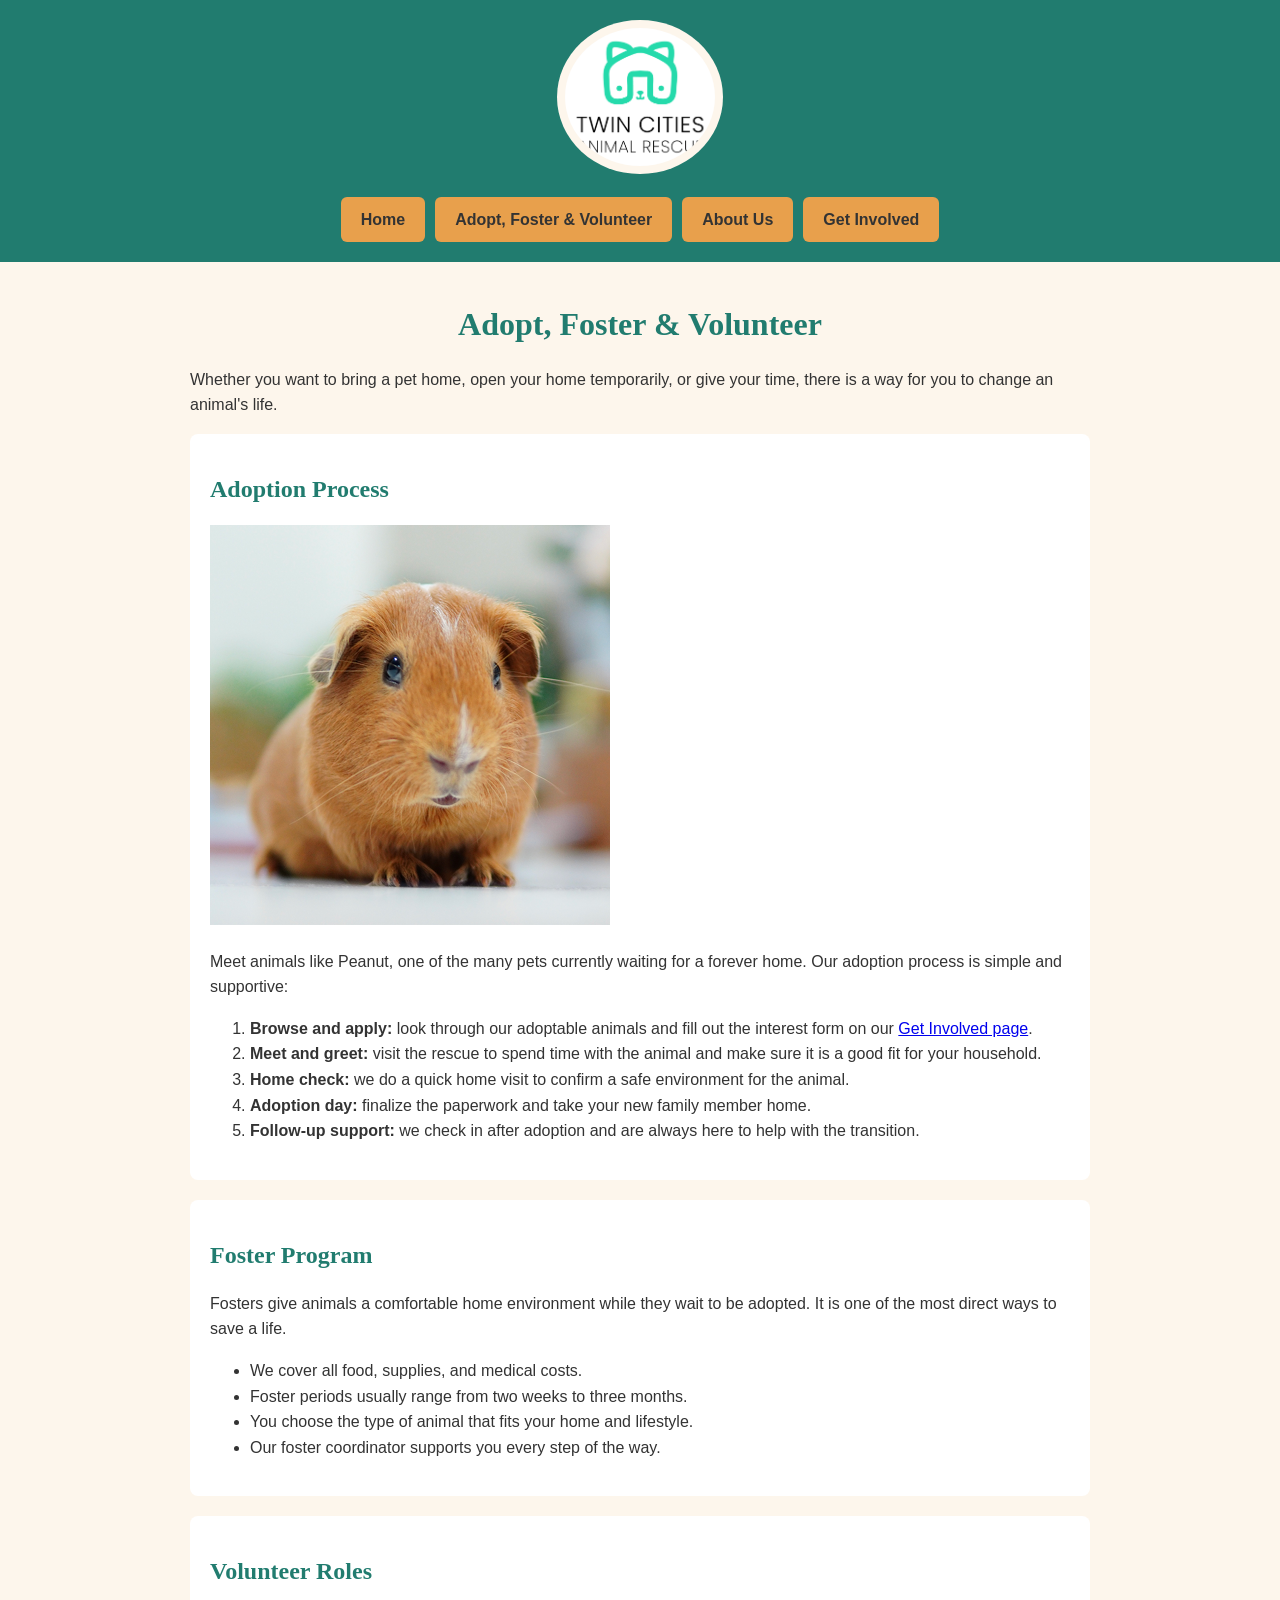
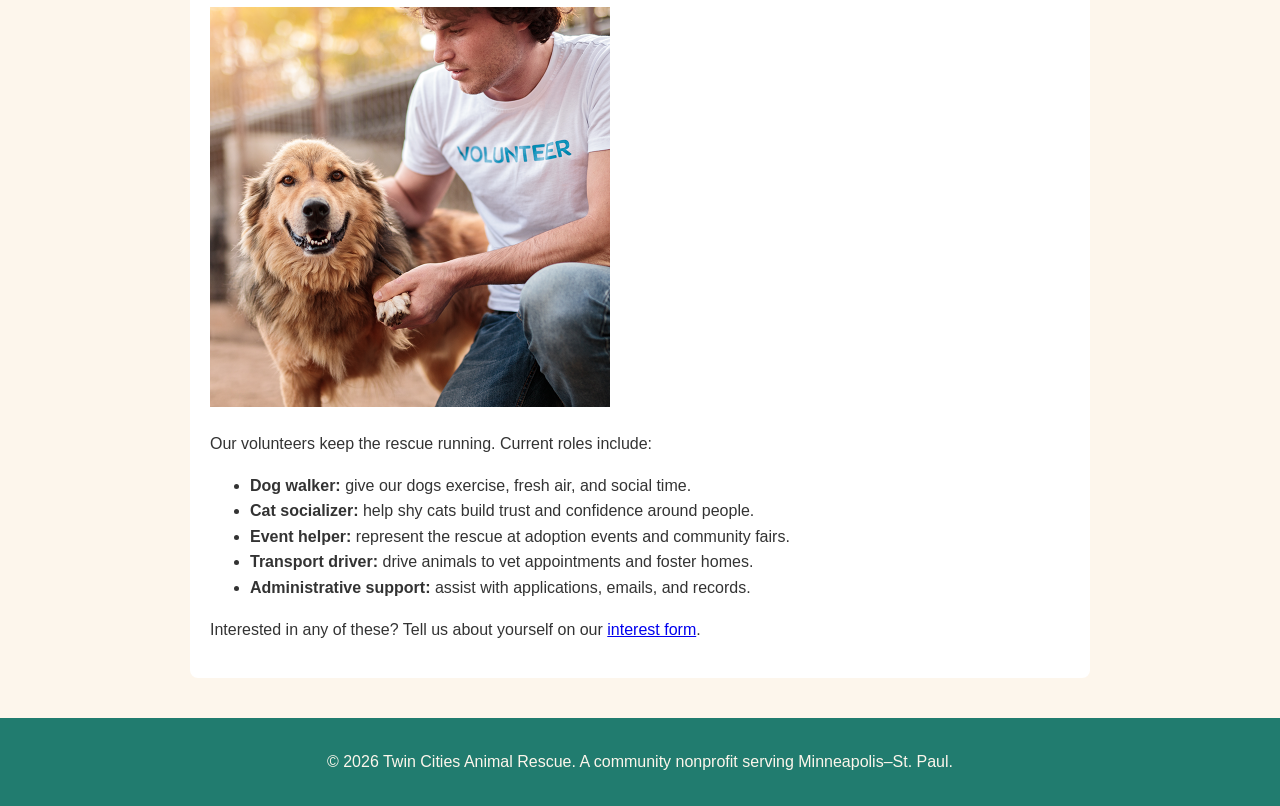
==== services.html @ 9c9a242e "Add styled website files" ====
<!DOCTYPE html>
<html lang="en">
<head>
  <meta charset="UTF-8">
  <meta name="viewport" content="width=device-width, initial-scale=1.0">
  <title>Adopt, Foster &amp; Volunteer | Twin Cities Animal Rescue</title>
  <link rel="stylesheet" href="styles.css">
</head>
<body>

  <header>
    <img src="rescue-logo_c.png" alt="Twin Cities Animal Rescue logo" width="150">
    <nav>
      <ul>
        <li><a href="index.html">Home</a></li>
        <li><a href="services.html">Adopt, Foster &amp; Volunteer</a></li>
        <li><a href="about.html">About Us</a></li>
        <li><a href="contact.html">Get Involved</a></li>
      </ul>
    </nav>
  </header>

  <main>
    <h1>Adopt, Foster &amp; Volunteer</h1>
    <p>Whether you want to bring a pet home, open your home temporarily, or give your time, there is a way for you to change an animal's life.</p>

    <section>
      <h2>Adoption Process</h2>
      <img src="rescue-pet_c.png" alt="Peanut, an adoptable orange guinea pig with a white stripe on her forehead, looking at the camera" width="400">
      <p>Meet animals like Peanut, one of the many pets currently waiting for a forever home. Our adoption process is simple and supportive:</p>
      <ol>
        <li><strong>Browse and apply:</strong> look through our adoptable animals and fill out the interest form on our <a href="contact.html">Get Involved page</a>.</li>
        <li><strong>Meet and greet:</strong> visit the rescue to spend time with the animal and make sure it is a good fit for your household.</li>
        <li><strong>Home check:</strong> we do a quick home visit to confirm a safe environment for the animal.</li>
        <li><strong>Adoption day:</strong> finalize the paperwork and take your new family member home.</li>
        <li><strong>Follow-up support:</strong> we check in after adoption and are always here to help with the transition.</li>
      </ol>
    </section>

    <section>
      <h2>Foster Program</h2>
      <p>Fosters give animals a comfortable home environment while they wait to be adopted. It is one of the most direct ways to save a life.</p>
      <ul>
        <li>We cover all food, supplies, and medical costs.</li>
        <li>Foster periods usually range from two weeks to three months.</li>
        <li>You choose the type of animal that fits your home and lifestyle.</li>
        <li>Our foster coordinator supports you every step of the way.</li>
      </ul>
    </section>

    <section>
      <h2>Volunteer Roles</h2>
      <img src="rescue-volunteer_c.png" alt="A Twin Cities Animal Rescue volunteer in a volunteer t-shirt gently holding the paw of a happy rescue dog" width="400">
      <p>Our volunteers keep the rescue running. Current roles include:</p>
      <ul>
        <li><strong>Dog walker:</strong> give our dogs exercise, fresh air, and social time.</li>
        <li><strong>Cat socializer:</strong> help shy cats build trust and confidence around people.</li>
        <li><strong>Event helper:</strong> represent the rescue at adoption events and community fairs.</li>
        <li><strong>Transport driver:</strong> drive animals to vet appointments and foster homes.</li>
        <li><strong>Administrative support:</strong> assist with applications, emails, and records.</li>
      </ul>
      <p>Interested in any of these? Tell us about yourself on our <a href="contact.html">interest form</a>.</p>
    </section>
  </main>

  <footer>
    <p>&copy; 2026 Twin Cities Animal Rescue. A community nonprofit serving Minneapolis&ndash;St. Paul.</p>
  </footer>

</body>
</html>
---- styles.css ----
/* Twin Cities Animal Rescue - Touchstone 3 styles */
/* Colors: teal #217C6F, orange #E8A04C, cream #FDF6EC, dark gray #333333 */
/* Fonts: Georgia for headings, Arial for body text */

/* Base styles (mobile first) */
body {
  font-family: Arial, Helvetica, sans-serif;
  color: #333333;
  background-color: #FDF6EC;
  margin: 0;
  line-height: 1.6;
}

h1, h2, h3 {
  font-family: Georgia, "Times New Roman", serif;
  color: #217C6F;
  line-height: 1.3;
}

h1 {
  text-align: center;
}

img, video {
  max-width: 100%;
  height: auto;
}

/* Header and logo */
header {
  background-color: #217C6F;
  padding: 20px;
  text-align: center;
}

header img {
  background-color: #FDF6EC;
  border-radius: 50%;
  padding: 8px;
}

/* Navigation with Flexbox (stacked on small screens) */
nav ul {
  list-style: none;
  margin: 15px 0 0 0;
  padding: 0;
  display: flex;
  flex-direction: column;
  gap: 10px;
}

nav a {
  display: block;
  background-color: #E8A04C;
  color: #333333;
  font-weight: bold;
  text-decoration: none;
  padding: 10px;
  border-radius: 6px;
}

nav a:hover {
  background-color: #FDF6EC;
}

/* Main content */
main {
  max-width: 900px;
  margin: 0 auto;
  padding: 20px;
}

section {
  background-color: #FFFFFF;
  padding: 20px;
  margin-bottom: 20px;
  border-radius: 8px;
}

/* Impact stats with Flexbox */
.stats {
  list-style: none;
  margin: 0;
  padding: 0;
  display: flex;
  flex-direction: column;
  gap: 10px;
}

.stats li {
  background-color: #FDF6EC;
  padding: 15px;
  border-radius: 6px;
  text-align: center;
  font-weight: bold;
}

/* Figure and caption */
figure {
  margin: 0;
  text-align: center;
}

figcaption {
  color: #217C6F;
  font-style: italic;
  margin-top: 10px;
}

/* Form styles */
form {
  background-color: #FDF6EC;
  padding: 20px;
  border-radius: 8px;
}

fieldset {
  border: 2px solid #217C6F;
  border-radius: 6px;
  margin-bottom: 20px;
  padding: 15px;
}

legend {
  font-family: Georgia, "Times New Roman", serif;
  font-weight: bold;
  color: #217C6F;
  padding: 0 8px;
}

input[type="text"], input[type="email"], select, textarea {
  font-family: Arial, Helvetica, sans-serif;
  font-size: 1em;
  padding: 8px;
  margin-top: 5px;
  border: 1px solid #333333;
  border-radius: 4px;
  max-width: 100%;
  box-sizing: border-box;
}

button {
  background-color: #E8A04C;
  color: #333333;
  font-weight: bold;
  font-size: 1.1em;
  padding: 12px 25px;
  border: none;
  border-radius: 6px;
  cursor: pointer;
}

button:hover {
  background-color: #217C6F;
  color: #FFFFFF;
}

/* Footer */
footer {
  background-color: #217C6F;
  color: #FDF6EC;
  text-align: center;
  padding: 15px;
}

/* Media query: layout for larger screens */
@media (min-width: 768px) {
  nav ul {
    flex-direction: row;
    justify-content: center;
  }

  nav a {
    padding: 10px 20px;
  }

  .stats {
    flex-direction: row;
  }

  .stats li {
    flex: 1;
  }
}
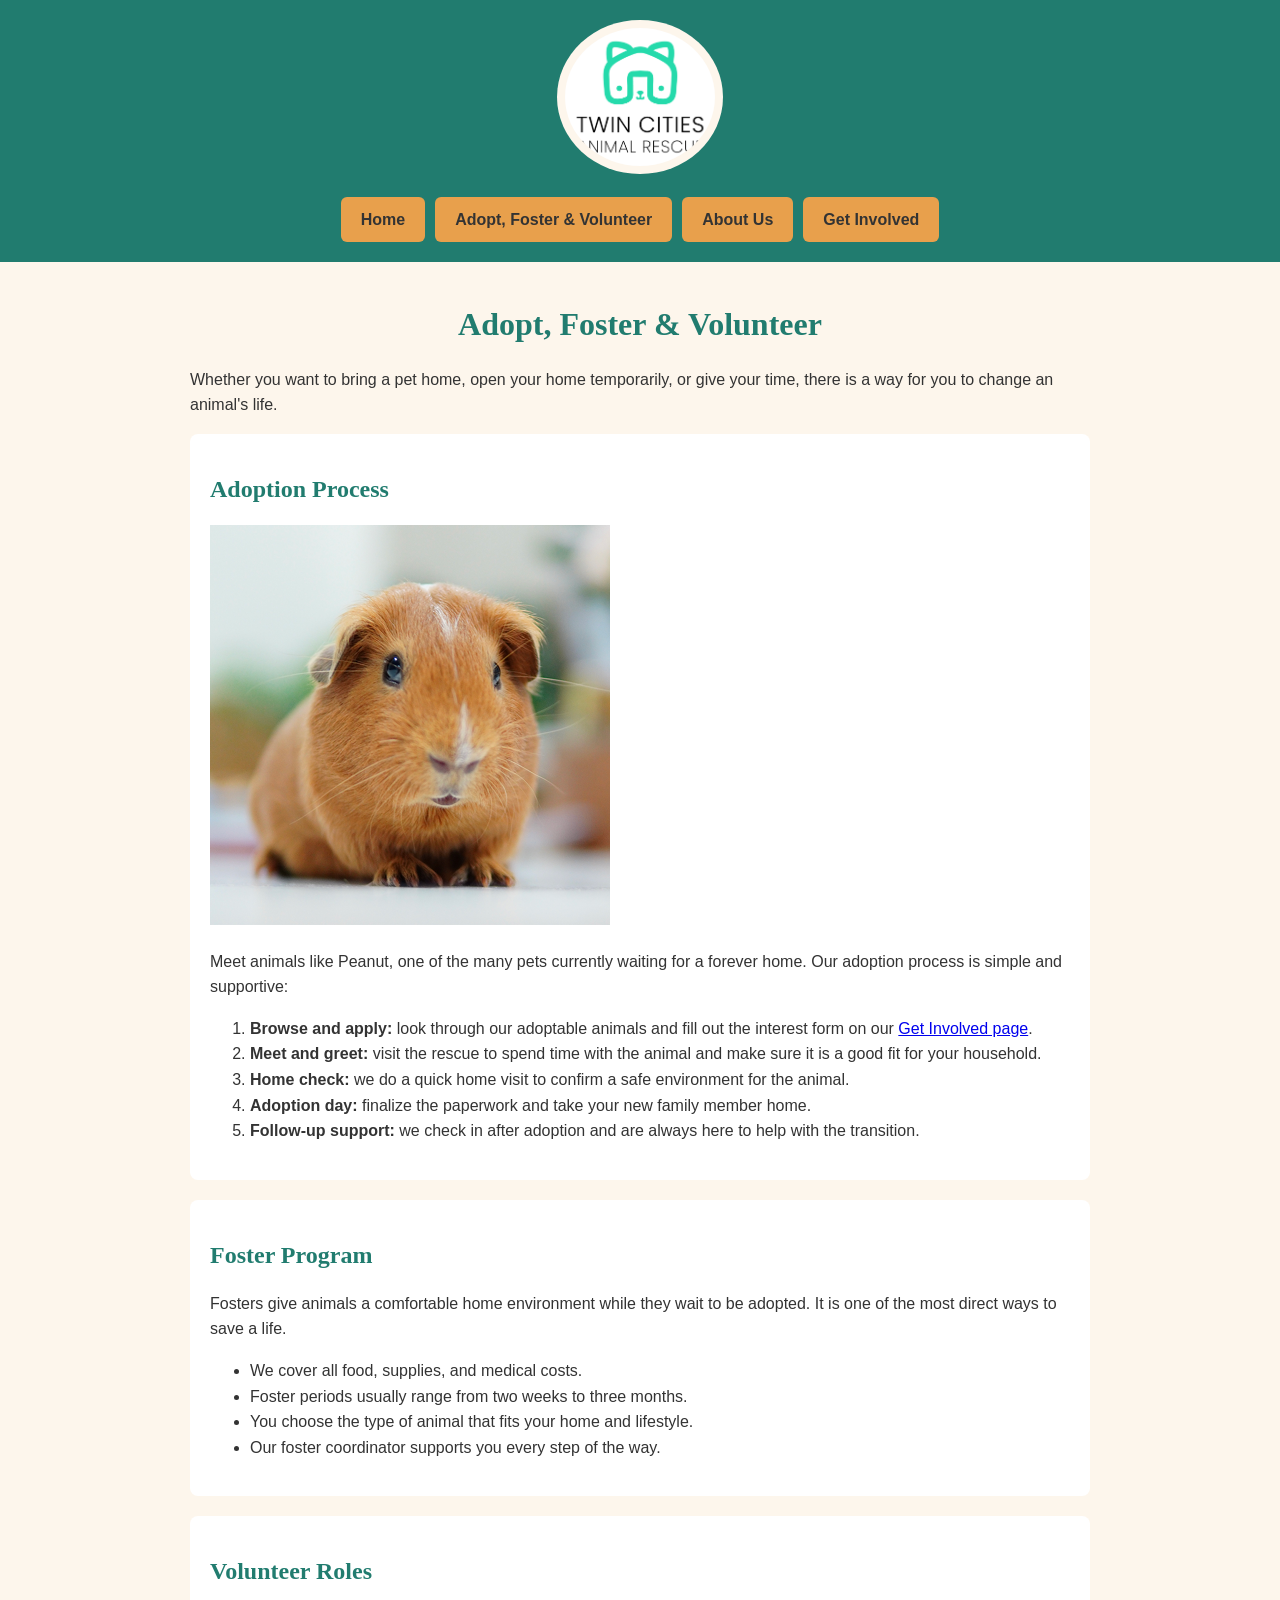
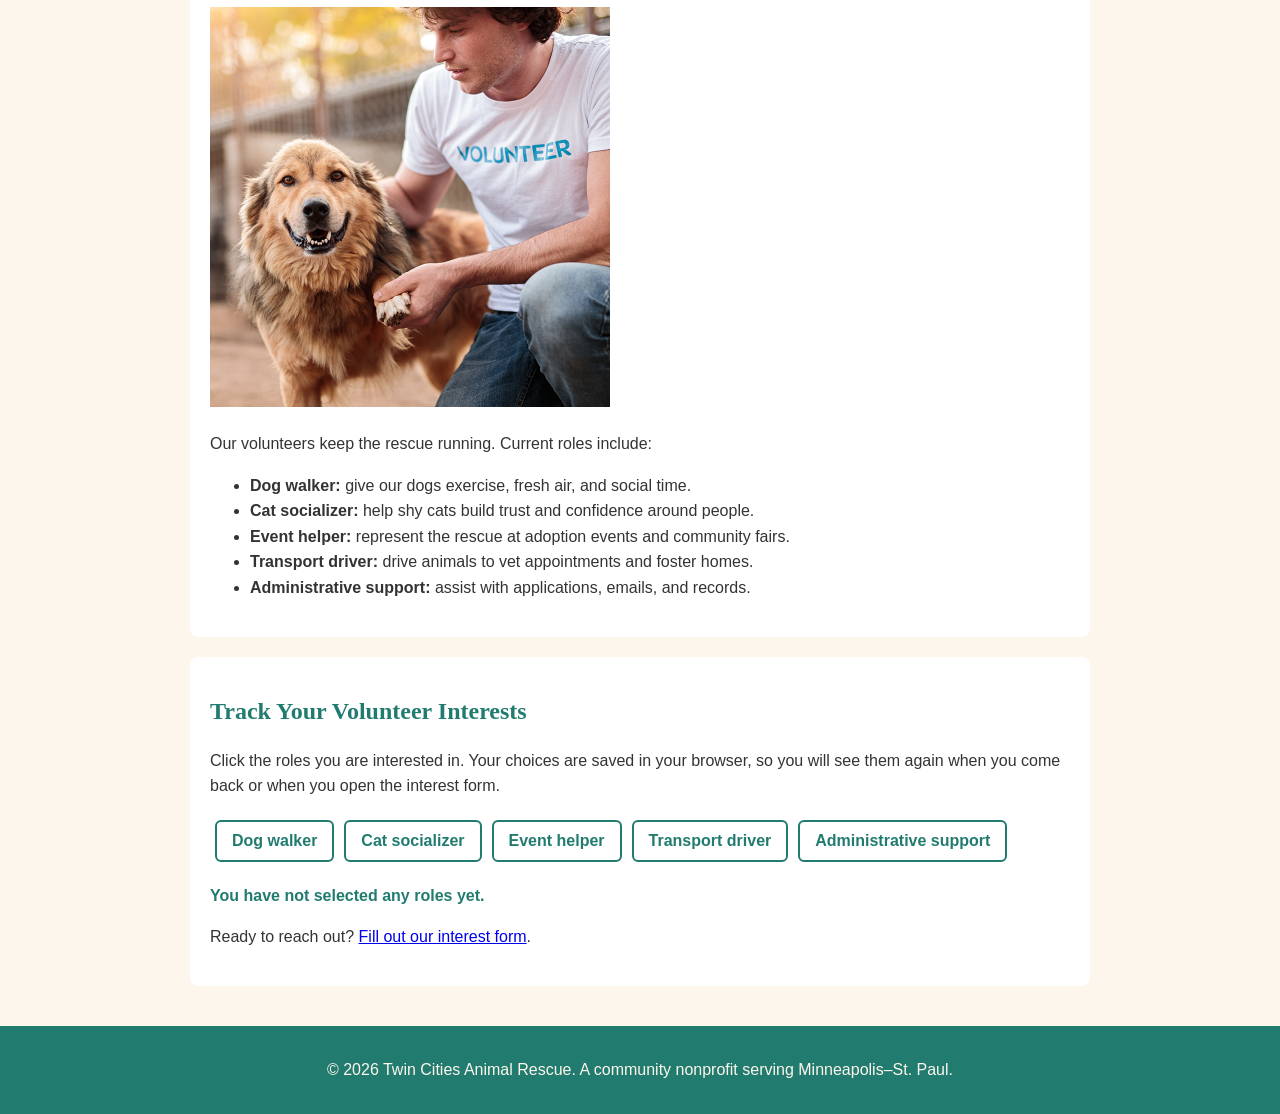
==== commit 042a9476: "Add interactive role tracker" ====
--- a/services.html
+++ b/services.html
@@ -59,7 +59,14 @@
         <li><strong>Transport driver:</strong> drive animals to vet appointments and foster homes.</li>
         <li><strong>Administrative support:</strong> assist with applications, emails, and records.</li>
       </ul>
-      <p>Interested in any of these? Tell us about yourself on our <a href="contact.html">interest form</a>.</p>
+    </section>
+
+    <section>
+      <h2>Track Your Volunteer Interests</h2>
+      <p>Click the roles you are interested in. Your choices are saved in your browser, so you will see them again when you come back or when you open the interest form.</p>
+      <div id="role-buttons"></div>
+      <p id="role-summary">You have not selected any roles yet.</p>
+      <p>Ready to reach out? <a href="contact.html">Fill out our interest form</a>.</p>
     </section>
   </main>
 
@@ -67,5 +74,6 @@
     <p>&copy; 2026 Twin Cities Animal Rescue. A community nonprofit serving Minneapolis&ndash;St. Paul.</p>
   </footer>
 
+  <script src="script.js"></script>
 </body>
 </html>
--- a/styles.css
+++ b/styles.css
@@ -181,4 +181,59 @@
   .stats li {
     flex: 1;
   }
+}
+
+/* ---------- Touchstone 4 additions ---------- */
+
+/* Volunteer role tracker buttons */
+.role-btn {
+  background-color: #FFFFFF;
+  color: #217C6F;
+  border: 2px solid #217C6F;
+  padding: 10px 15px;
+  margin: 5px;
+  border-radius: 6px;
+  cursor: pointer;
+  font-size: 1em;
+}
+
+.role-btn.selected {
+  background-color: #217C6F;
+  color: #FFFFFF;
+}
+
+#role-summary {
+  font-weight: bold;
+  color: #217C6F;
+}
+
+/* Validation error messages */
+.error {
+  color: #B00020;
+  font-weight: bold;
+  display: block;
+  margin-top: 5px;
+}
+
+/* Saved roles note on the contact page */
+#picked-roles {
+  font-weight: bold;
+  color: #217C6F;
+}
+
+#picked-roles:empty {
+  display: none;
+}
+
+/* Success message after a valid form submission */
+#form-success {
+  background-color: #217C6F;
+  color: #FFFFFF;
+  padding: 15px;
+  border-radius: 6px;
+}
+
+#form-success:empty {
+  display: none;
+  padding: 0;
 }
